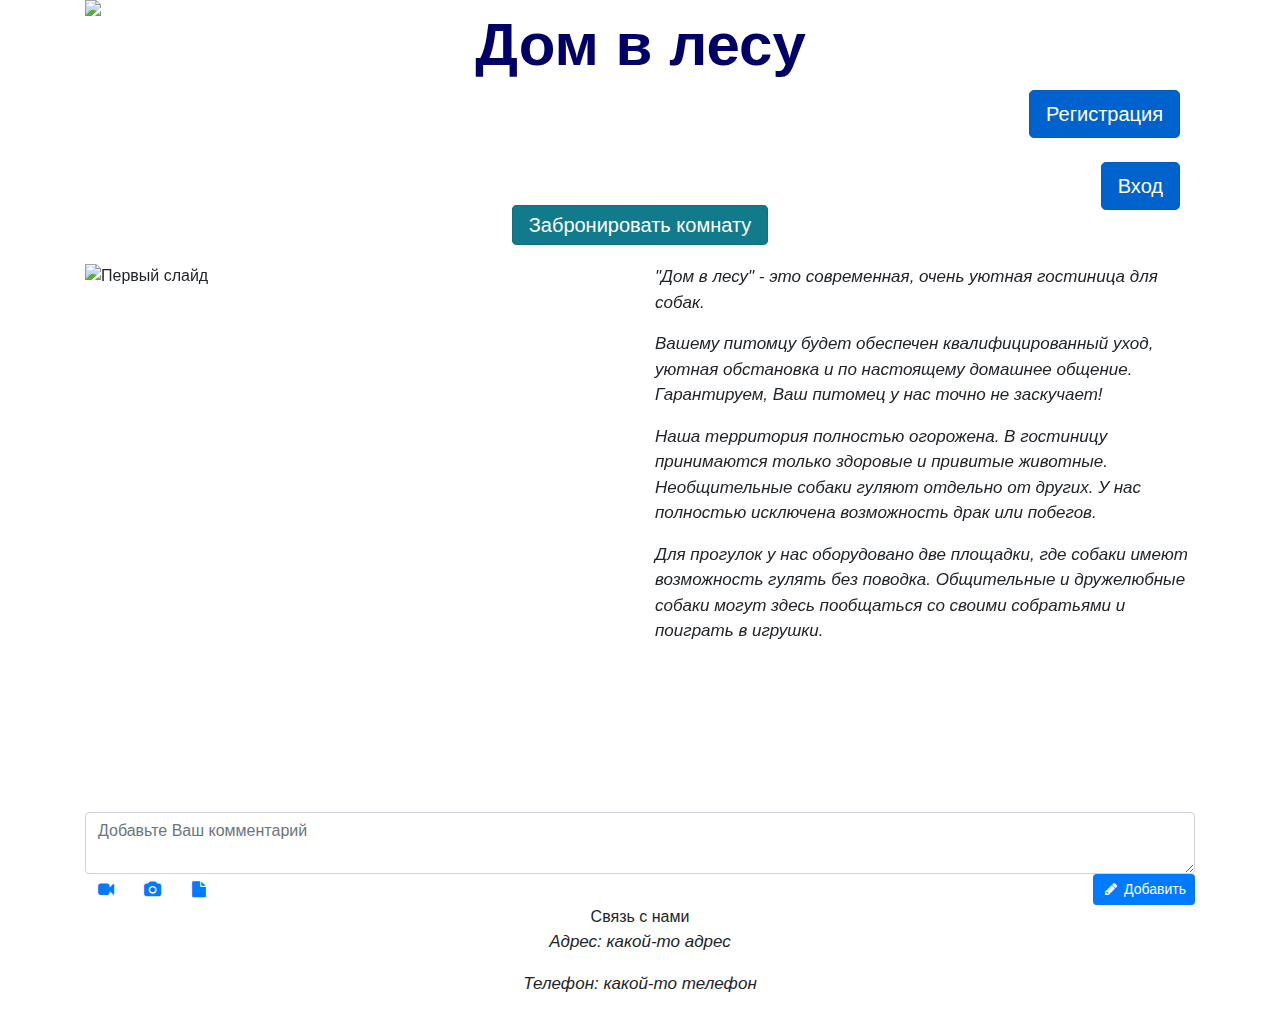
==== index.html @ 3ca717ca "Add files via upload" ====
<!doctype html>
<html lang="en">
<head>
    <meta charset="utf-8">
    <meta name="viewport" content="width=device-width, initial-scale=1, shrink-to-fit=no">
   
   <link rel="stylesheet" href="https://maxcdn.bootstrapcdn.com/bootstrap/4.0.0/css/bootstrap.min.css" integrity="sha384-Gn5384xqQ1aoWXA+058RXPxPg6fy4IWvTNh0E263XmFcJlSAwiGgFAW/dAiS6JXm" crossorigin="anonymous">

    <script src="https://ajax.googleapis.com/ajax/libs/jquery/3.4.1/jquery.min.js"></script>
	
    <script src="https://maxcdn.bootstrapcdn.com/bootstrap/3.4.1/js/bootstrap.min.js"></script>
    
	
	<title>Отель для собак</title>
   

   <link rel="stylesheet" href="style.css">
    <link rel="stylesheet" href="https://bootstraptema.ru/plugins/2015/bootstrap3/bootstrap.min.css" />
    <link rel="stylesheet" href="https://cdnjs.cloudflare.com/ajax/libs/font-awesome/4.7.0/css/font-awesome.min.css" />

    <style>
        footer {
            background-image:url( font.webp);
        }
    </style>
</head>

<!-------------------------------------------------------------------------->

<body bgcolor="#000" background="font.webp">

    <div class="container" id="header">
        <IMG SRC="logo.png" ALIGN="left">
        <div class="container text-center">
         <b> Дом в лесу </b>
        <div class="text-right">
            <a href="reg.html" class="btn btn-primary btn-lg active"  style=" margin-right: auto;"role="button" aria-pressed="true">Регистрация</a>
        </div>
		<br>
        <div class="text-right">
            <a href="vhod.html" class="btn btn-primary btn-lg active" style="margin-right: auto;" role="button" aria-pressed="true">Вход</a>
        </div>
    </div>

    </div>

    <!----------------------------------------------------------------------->
    <div class="container text-center">
             <a href="plan.html" class="btn btn-info btn-lg active" style="display: inline; margin-center: auto;" role="button" aria-pressed="true">Забронировать комнату</a>
    </div>
    <br>
<!------------------------------------------------------------------------------------->
    <div class="container">
        <div class="row">
            <div class="col-sm">
				<div id="carouselExampleControls" class="carousel slide" data-ride="carousel">
					<div class="carousel-inner">
						<div class="carousel-item active">
							<img class="d-block w-60" src="1.jpg" alt="Первый слайд">
						</div>
						<div class="carousel-item">
							<img class="d-block w-60" src="2.jpg" alt="Второй слайд">
						</div>

						<div class="carousel-item">
							<img class="d-block w-60" src="4.jpg" alt="Четвертый слайд">
						</div>
						<div class="carousel-item">
							<img class="d-block w-60" src="5.jpg" alt="Четвертый слайд">
						</div>
						<div class="carousel-item">
							<img class="d-block w-60" src="6.jpg" alt="Четвертый слайд">
						</div>
						<div class="carousel-item">
							<img class="d-block w-60" src="7.jpg" alt="Четвертый слайд">
						</div>
						<div class="carousel-item">
							<img class="d-block w-60" src="8.jpg" alt="Четвертый слайд">
						</div>
						<div class="carousel-item">
							<img class="d-block w-60" src="9.jpg" alt="Четвертый слайд">
						</div>
					</div>
					<a class="carousel-control-prev" href="#carouselExampleControls" role="button" data-slide="prev">
						<span class="carousel-control-prev-icon" aria-hidden="true"></span>
						<span class="sr-only">Previous</span>
					</a>
					<a class="carousel-control-next" href="#carouselExampleControls" role="button" data-slide="next">
						<span class="carousel-control-next-icon" aria-hidden="true"></span>
						<span class="sr-only">Next</span>
					</a>
				</div>
            </div>
            <div class="col-sm">
                <p>"Дом в лесу" - это современная, очень уютная гостиница для собак.  </p>
                <p>Вашему питомцу будет обеспечен квалифицированный уход, уютная обстановка и по настоящему домашнее общение. Гарантируем, Ваш питомец у нас точно не заскучает!</p>
                <p>Наша территория полностью огорожена. В гостиницу принимаются только здоровые и привитые животные. Необщительные собаки гуляют отдельно от других. У нас полностью исключена возможность драк или побегов.</p>
                <p>Для прогулок у нас оборудовано две площадки, где собаки имеют возможность гулять без поводка. Общительные и дружелюбные собаки могут здесь пообщаться со своими собратьями и поиграть в игрушки. </p>
            </div>
        </div>
    </div>

    <br>
    <br>


    <section class="container">
        <div class="row">
            <div class="col-sm">
                <div class="panel">
                    <div class="panel-body">
                        <textarea class="form-control" rows="2" placeholder="Добавьте Ваш комментарий"></textarea>
                        <div class="mar-top clearfix">
                            <button class="btn btn-sm btn-primary pull-right" type="submit"><i class="fa fa-pencil fa-fw"></i> Добавить</button>
                            <a class="btn btn-trans btn-icon fa fa-video-camera add-tooltip" href="#"></a>
                            <a class="btn btn-trans btn-icon fa fa-camera add-tooltip" href="#"></a>
                            <a class="btn btn-trans btn-icon fa fa-file add-tooltip" href="#"></a>
                        </div>
                    </div>
                </div>
            </div>
        </div>
    </section>




    <footer class="container-fluid text-center">
        <div id="footer" class="main-box">
            <div>
                Связь с нами
                <p>Адрес: какой-то адрес</p>
                <p>Телефон: какой-то телефон </p>
            </div>
        </div>
        </div>
        <br>
    </footer>
<!-- Optional JavaScript -->
<!-- jQuery first, then Popper.js, then Bootstrap JS -->
<script src="https://code.jquery.com/jquery-3.2.1.slim.min.js" integrity="sha384-KJ3o2DKtIkvYIK3UENzmM7KCkRr/rE9/Qpg6aAZGJwFDMVNA/GpGFF93hXpG5KkN" crossorigin="anonymous"></script>
<script src="https://cdnjs.cloudflare.com/ajax/libs/popper.js/1.12.9/umd/popper.min.js" integrity="sha384-ApNbgh9B+Y1QKtv3Rn7W3mgPxhU9K/ScQsAP7hUibX39j7fakFPskvXusvfa0b4Q" crossorigin="anonymous"></script>
<script src="https://maxcdn.bootstrapcdn.com/bootstrap/4.0.0/js/bootstrap.min.js" integrity="sha384-JZR6Spejh4U02d8jOt6vLEHfe/JQGiRRSQQxSfFWpi1MquVdAyjUar5+76PVCmYl" crossorigin="anonymous"></script>
</body>
</html>
---- style.css ----
b{
    color: #000066;
    font-size: 60px;
    position: center;
    margin: 0;
    text-align: center;

}
.carousel-item img {
    height: 500px;
}
p{
    font-style: italic;
    font-size: 17px;
}
h1{
	text-align: center;
	color: #000066;
	font-size: 30px;
	margin: 0;
}


.form-wrap.profile {
  width: 240px;
  text-align: center;
  padding: 30px;
  
}
form {
  background: white;
  float: right;
  width: auto;/*ширина полей*/
  padding: 30px; /*отступ от края рамки внутри*/
  border-radius:20px ; /*закругление рамки*/
}
.form-wrap:after, form div:after {
  content: "";
  display: table;
  clear: both;
  
}


label,{
  display: block;
  font-size: 14px;
  margin-bottom: 8px;
}
input[type="text"] {
  border-width: 0;
  outline: none;
  margin: 0;
  width: 100%;
  padding: 10px 15px;
  background: #e6e6e6;
}
input[type="password"] {
  border-width: 0;
  outline: none;
  margin: 0;
  width: 100%;
  padding: 10px 15px;
  background: #e6e6e6;
}


.center-img {
  text-align: center;
}
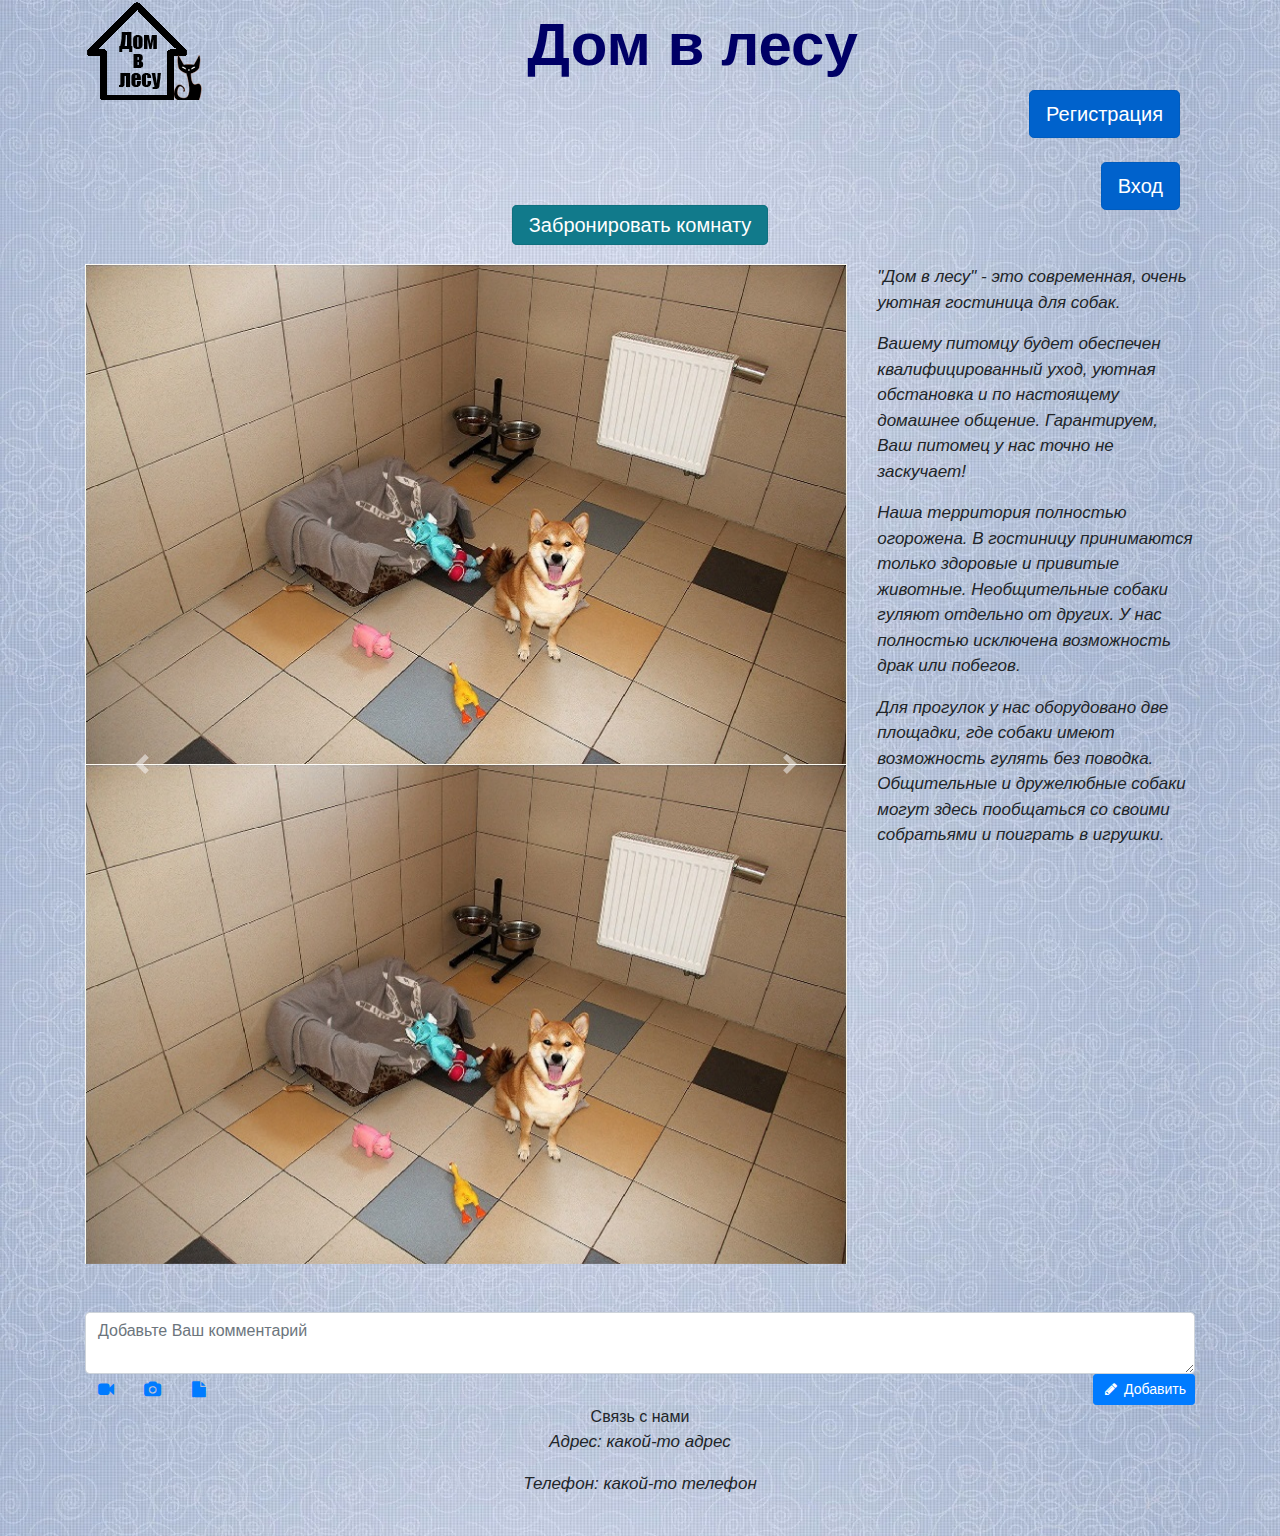
==== commit d6f19b50: "Update index.html" ====
--- a/index.html
+++ b/index.html
@@ -62,23 +62,33 @@
 							<img class="d-block w-60" src="2.jpg" alt="Второй слайд">
 						</div>
 
+						<div class="carousel-item active">
+							<img class="d-block w-60" src="1.jpg" alt="Первый слайд">
+						</div>
+						<div class="carousel-item">
+							<img class="d-block w-60" src="2.jpg" alt="Второй слайд">
+						</div>
+
+						<div class="carousel-item">
+							<img class="d-block w-60" src="3.jpg" alt="Третий слайд">
+						</div>
 						<div class="carousel-item">
 							<img class="d-block w-60" src="4.jpg" alt="Четвертый слайд">
 						</div>
 						<div class="carousel-item">
-							<img class="d-block w-60" src="5.jpg" alt="Четвертый слайд">
+							<img class="d-block w-60" src="5.jpg" alt="Пятый слайд">
 						</div>
 						<div class="carousel-item">
-							<img class="d-block w-60" src="6.jpg" alt="Четвертый слайд">
+							<img class="d-block w-60" src="6.jpg" alt="Шестой слайд">
 						</div>
 						<div class="carousel-item">
-							<img class="d-block w-60" src="7.jpg" alt="Четвертый слайд">
+							<img class="d-block w-60" src="7.jpg" alt="Седьмой слайд">
 						</div>
 						<div class="carousel-item">
-							<img class="d-block w-60" src="8.jpg" alt="Четвертый слайд">
+							<img class="d-block w-60" src="8.jpg" alt="Восьмой слайд">
 						</div>
 						<div class="carousel-item">
-							<img class="d-block w-60" src="9.jpg" alt="Четвертый слайд">
+							<img class="d-block w-60" src="9.jpg" alt="Девятый слайд">
 						</div>
 					</div>
 					<a class="carousel-control-prev" href="#carouselExampleControls" role="button" data-slide="prev">
@@ -142,4 +152,4 @@
 <script src="https://cdnjs.cloudflare.com/ajax/libs/popper.js/1.12.9/umd/popper.min.js" integrity="sha384-ApNbgh9B+Y1QKtv3Rn7W3mgPxhU9K/ScQsAP7hUibX39j7fakFPskvXusvfa0b4Q" crossorigin="anonymous"></script>
 <script src="https://maxcdn.bootstrapcdn.com/bootstrap/4.0.0/js/bootstrap.min.js" integrity="sha384-JZR6Spejh4U02d8jOt6vLEHfe/JQGiRRSQQxSfFWpi1MquVdAyjUar5+76PVCmYl" crossorigin="anonymous"></script>
 </body>
-</html>+</html>
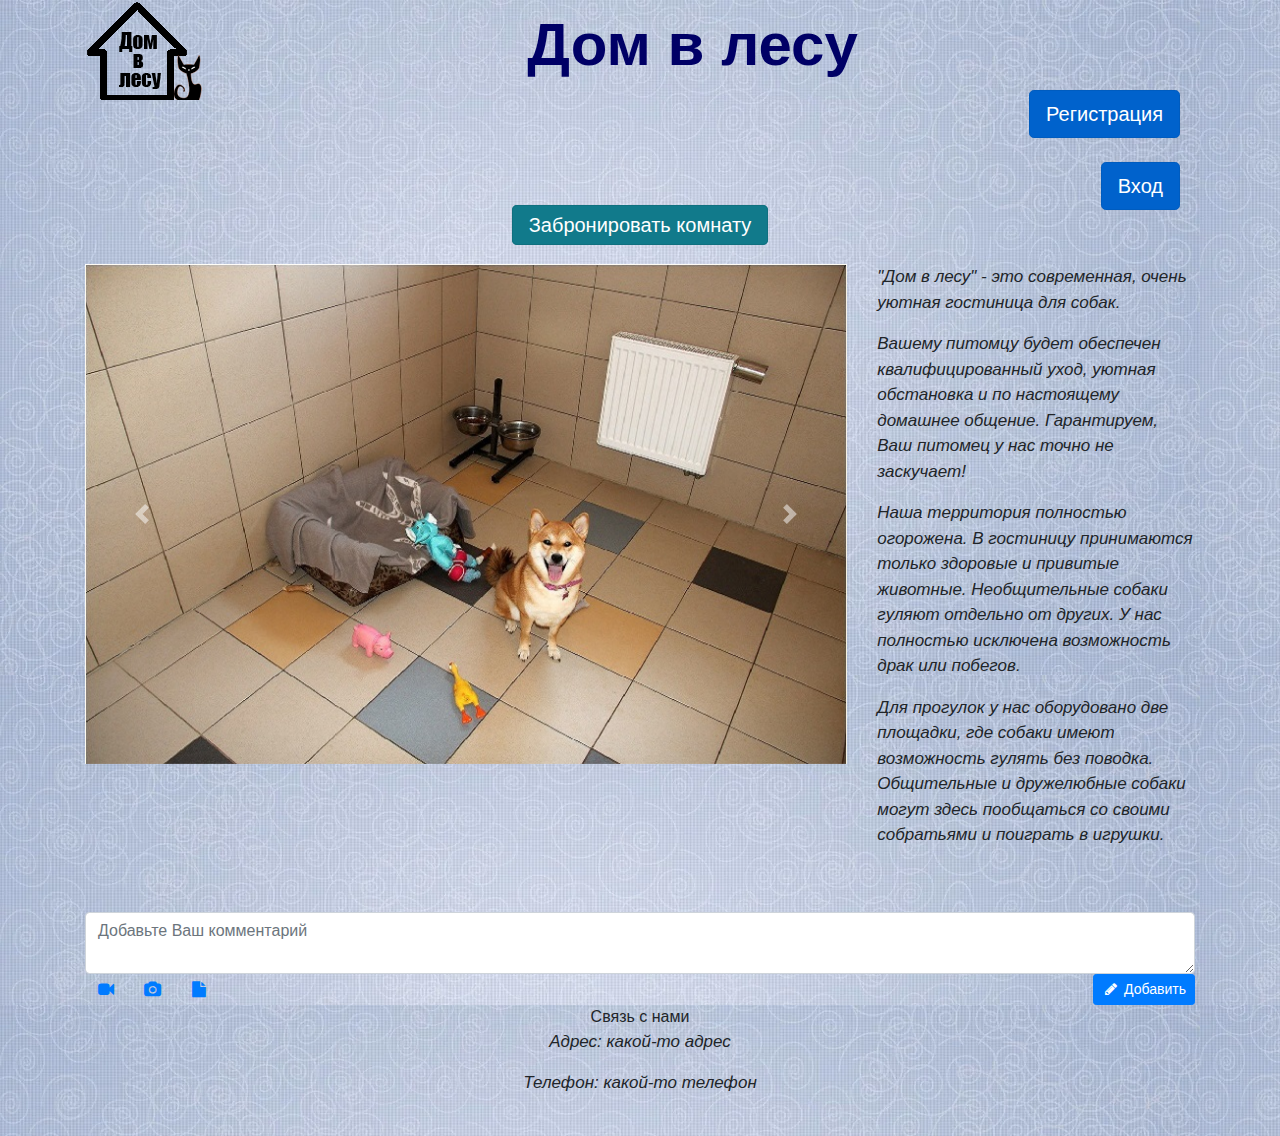
==== commit 2cb0ea2d: "Update index.html" ====
--- a/index.html
+++ b/index.html
@@ -55,13 +55,6 @@
             <div class="col-sm">
 				<div id="carouselExampleControls" class="carousel slide" data-ride="carousel">
 					<div class="carousel-inner">
-						<div class="carousel-item active">
-							<img class="d-block w-60" src="1.jpg" alt="Первый слайд">
-						</div>
-						<div class="carousel-item">
-							<img class="d-block w-60" src="2.jpg" alt="Второй слайд">
-						</div>
-
 						<div class="carousel-item active">
 							<img class="d-block w-60" src="1.jpg" alt="Первый слайд">
 						</div>
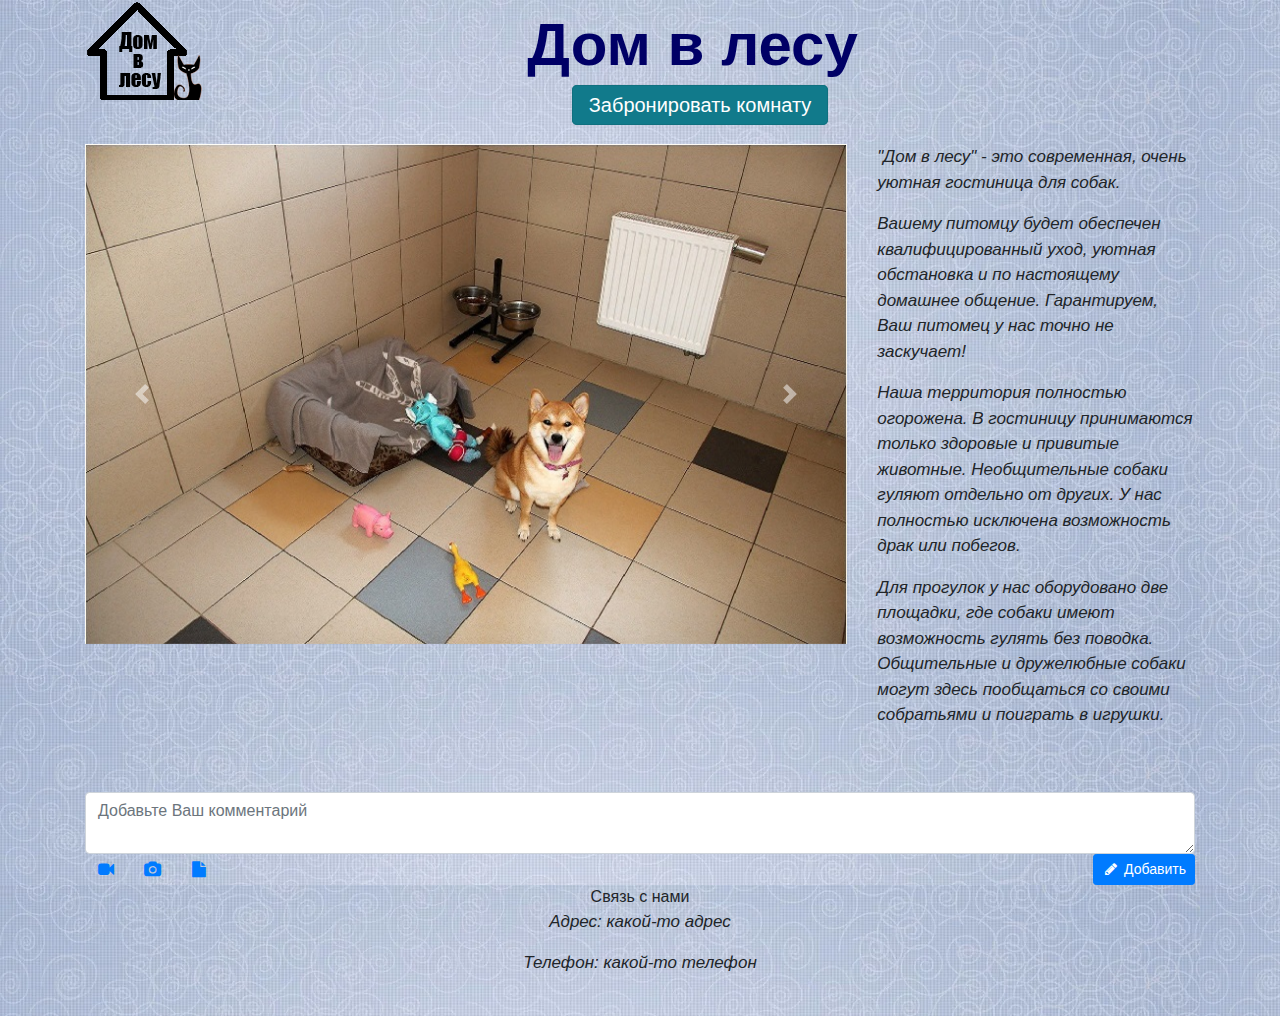
==== commit df43a419: "Update index.html" ====
--- a/index.html
+++ b/index.html
@@ -30,16 +30,18 @@
 <body bgcolor="#000" background="font.webp">
 
     <div class="container" id="header">
-        <IMG SRC="logo.png" ALIGN="left">
+        <a href="index.html"><img src="logo.png" width="120" 
+			height="100" border="0"ALIGN="left"></a>
         <div class="container text-center">
          <b> Дом в лесу </b>
-        <div class="text-right">
+		 <br>
+        <!--<div class="text-right">
             <a href="reg.html" class="btn btn-primary btn-lg active"  style=" margin-right: auto;"role="button" aria-pressed="true">Регистрация</a>
         </div>
 		<br>
         <div class="text-right">
             <a href="vhod.html" class="btn btn-primary btn-lg active" style="margin-right: auto;" role="button" aria-pressed="true">Вход</a>
-        </div>
+        </div>-->
     </div>
 
     </div>
